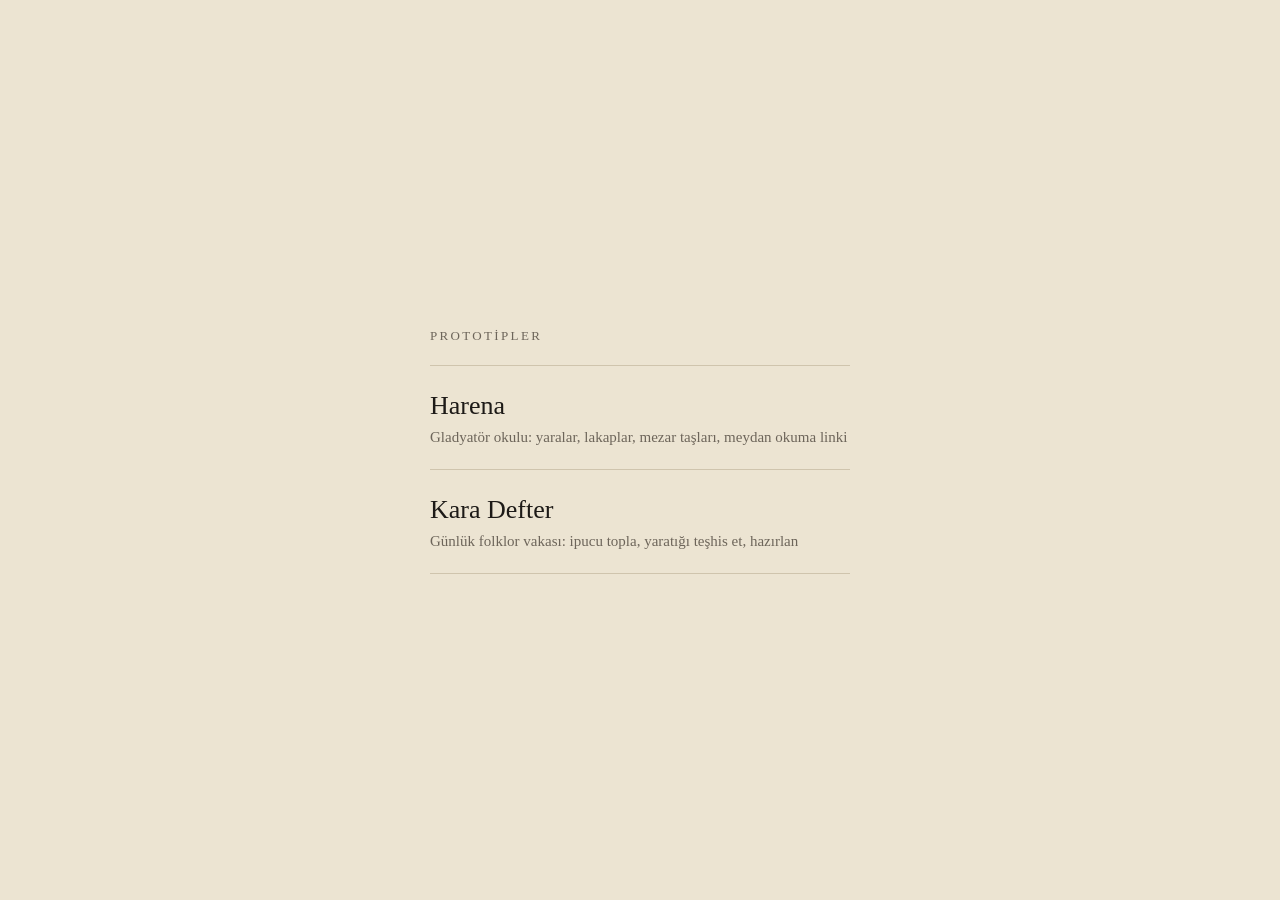
==== index.html @ 7db383fb "Harena and Kara Defter playable prototypes Two static, mobile-first browser games built for Instagra" ====
<!doctype html>
<html lang="tr">
<head>
<meta charset="utf-8">
<meta name="viewport" content="width=device-width, initial-scale=1, viewport-fit=cover">
<title>Prototipler</title>
<style>
  :root { --paper: #ece4d2; --ink: #1d1a17; --muted: #6d655a; --line: #cfc4ad; }
  * { box-sizing: border-box; }
  body { margin: 0; min-height: 100vh; background: var(--paper); color: var(--ink);
         font: 16px/1.5 Georgia, "Times New Roman", serif; display: grid; place-items: center; padding: 24px 16px; }
  main { width: 100%; max-width: 420px; }
  h1 { font-size: 13px; letter-spacing: .18em; text-transform: uppercase; color: var(--muted); font-weight: normal; margin: 0 0 20px; }
  a { display: block; padding: 20px 0; border-top: 1px solid var(--line); color: inherit; text-decoration: none; }
  a:last-child { border-bottom: 1px solid var(--line); }
  strong { display: block; font-size: 26px; font-weight: normal; }
  span { color: var(--muted); font-size: 15px; }
</style>
</head>
<body>
<main>
  <h1>Prototipler</h1>
  <a href="harena/"><strong>Harena</strong><span>Gladyatör okulu: yaralar, lakaplar, mezar taşları, meydan okuma linki</span></a>
  <a href="kara-defter/"><strong>Kara Defter</strong><span>Günlük folklor vakası: ipucu topla, yaratığı teşhis et, hazırlan</span></a>
</main>
</body>
</html>
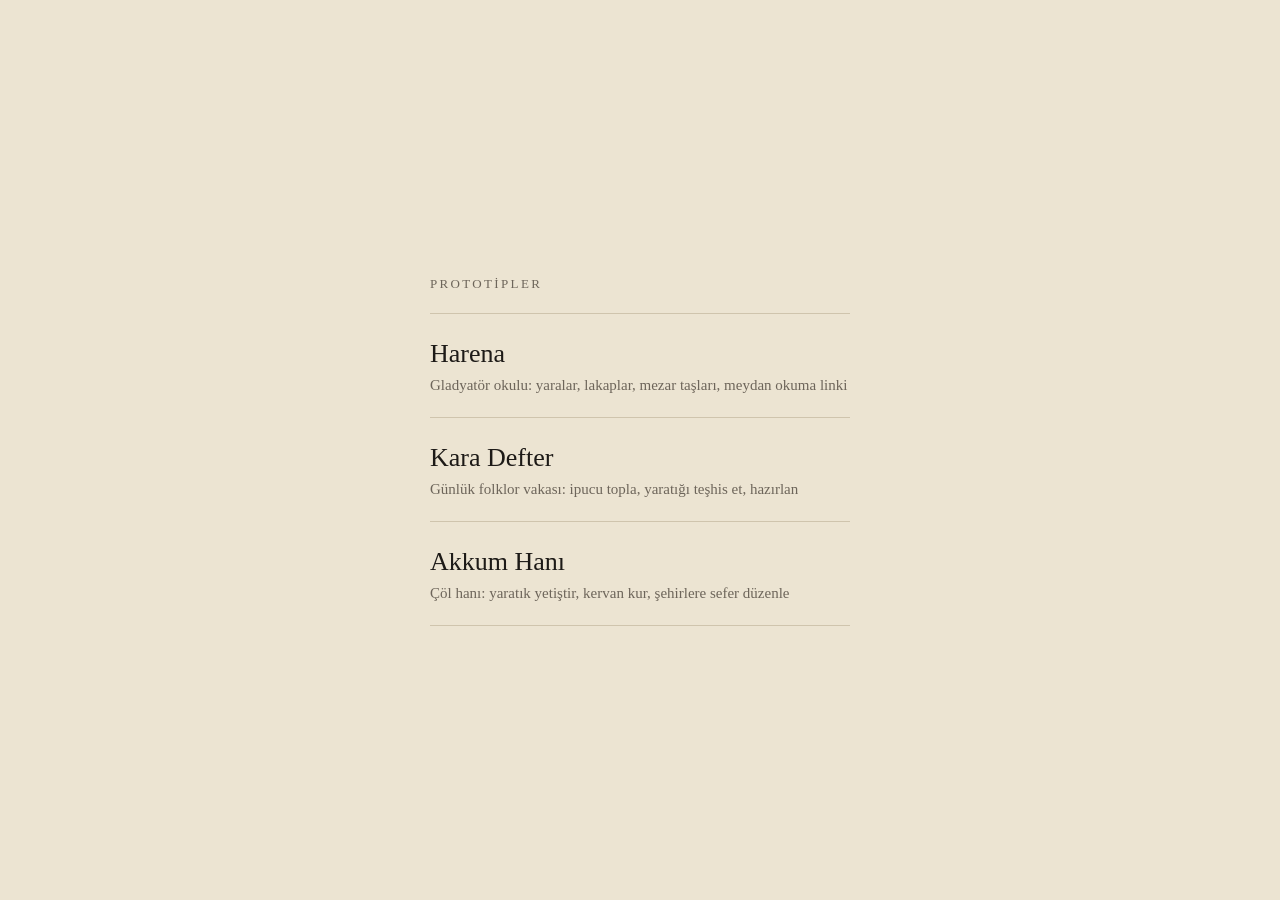
==== commit 48020bc6: "Akkum Hanı: add the caravan game, with a round of bug fixes Adds the desert-han prototype as kervan/" ====
--- a/index.html
+++ b/index.html
@@ -22,6 +22,7 @@
   <h1>Prototipler</h1>
   <a href="harena/"><strong>Harena</strong><span>Gladyatör okulu: yaralar, lakaplar, mezar taşları, meydan okuma linki</span></a>
   <a href="kara-defter/"><strong>Kara Defter</strong><span>Günlük folklor vakası: ipucu topla, yaratığı teşhis et, hazırlan</span></a>
+  <a href="kervan/"><strong>Akkum Hanı</strong><span>Çöl hanı: yaratık yetiştir, kervan kur, şehirlere sefer düzenle</span></a>
 </main>
 </body>
 </html>
